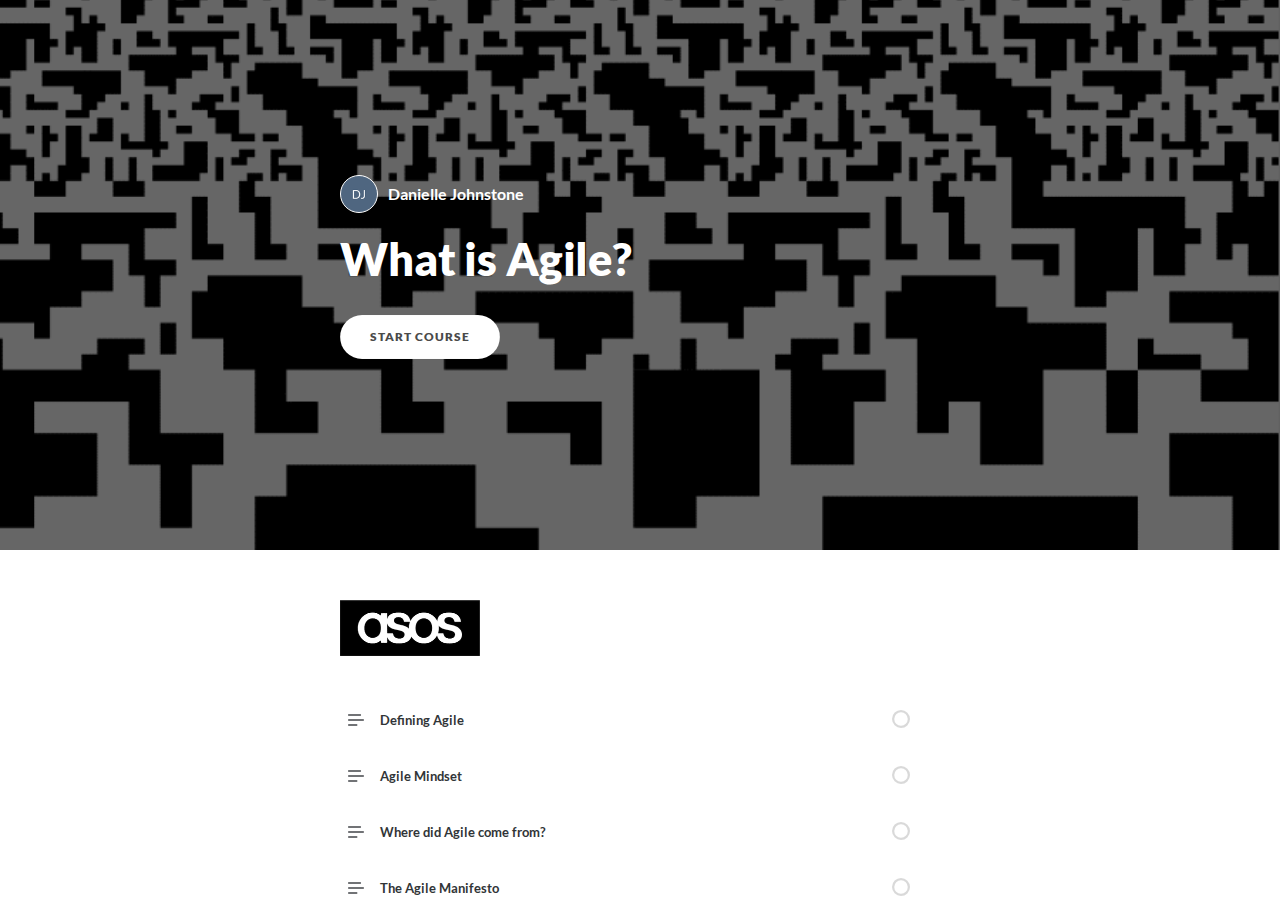
==== agile/index.html @ a6d880a4 "add agile lesson" ====
<!DOCTYPE html>
<html lang="en" class="">
  <head>
    <meta http-equiv="X-UA-Compatible" content="IE=edge,chrome=1">
    <meta name="viewport" content="width=device-width, initial-scale=1">
    <meta charset="utf-8">

    <title>What is Agile? </title>

    <link type="text/css" rel="stylesheet" href="lib/icomoon.css">
    <link type="text/css" rel="stylesheet" href="lib/main.bundle.css">
    <script type="text/javascript" src="lib/player-0.0.11.min.js"></script>
    <script type="text/javascript" src="lib/lzwcompress.js"></script>

    <!-- Resize Hack -->
    <script type="text/javascript">
      window.resizeTo(screen.width, screen.height);
    </script>
    
    <!--[if lt IE 9]>
    <script src="//html5shiv.googlecode.com/svn/trunk/html5.js"></script>
    <![endif]-->
  </head>
  <body>
    <style>
      .brand--head, .brand--head *   { font-family: 'ASOS Sans Text' !important; }
      .brand--body, .brand--body *   { font-family: 'ASOS Sans Text' !important; }
      .brand--lhead, .brand--lhead * { font-family: 'ASOS Sans Text' !important; }
      .brand--lbody, .brand--lbody * { font-family: 'ASOS Sans Text' !important; }
      .brand--ui, .brand--ui *       { font-family: 'Lato' !important; }

      .brand--beforeHead:before { font-family: 'ASOS Sans Text' !important; }
      .brand--afterHead:after { font-family: 'ASOS Sans Text' !important; }

      .brand--background        { background-color: #FF385C !important; }
      .brand--background-all *  { background-color: #FF385C !important; }
      .brand--border            { border-color: #FF385C !important; }
      .brand--color             { color: #FF385C !important; }
      .brand--color-all *       { color: #FF385C !important; }
      .brand--shadow            { box-shadow: 0 0 0 0.2rem #FF385C !important; }
      .brand--shadow-all *      { box-shadow: 0 0 0 0.2rem #FF385C !important; }
      .brand--fill              { fill: #FF385C !important; }
      .brand--stroke            { stroke: #FF385C !important; }

      .brand--beforeBackground:before { background-color: #FF385C !important; }
      .brand--beforeBorder:before     { border-color: #FF385C !important; }
      .brand--beforeColor:before      { color: #FF385C !important; }

      .brand--afterBackground:after { background-color: #FF385C !important; }
      .brand--afterBorder:after     { border-color: #FF385C !important; }
      .brand--afterColor:after      { color: #FF385C !important; }

      /* should be applied to containers where links
         need to appear in brand color */
      .brand--linkColor a { color: #FF385C !important; }

      /* should be applied to containers where links
         need to change to brand color on hover */
      .brand--linkColorHover a:hover { color: #FF385C !important; }

      /* should be applied to any single element that
         needs to change color on hover */
      .brand--hoverColor:hover { color: #FF385C !important; }

      /* TODO: probably need a way to create a 5-10% darker/lighter color */
      .brand--linkColor a:hover,
      .button.brand--background:hover { opacity: .65 !important; }

      @media (min-width: 47.9375em) { /* 768px */
        .brand--min768--background { background-color: #FF385C !important; }
        .brand--min768--border     { border-color: #FF385C !important; }
        .brand--min768--color      { color: #FF385C !important; }
      }

      @media (max-width: 47.9375em) { /* 768px */
        .brand--max768--background { background-color: #FF385C !important; }
        .brand--max768--border     { border-color: #FF385C !important; }
        .brand--max768--color      { color: #FF385C !important; }
      }
    </style>
    <div id="app"></div>
    <script type="text/javascript">
  (function(root) {
    window.labelSet = {"id":"nV2_aOqWJse--3b77nsTFACg","author":"aid|3aca7b11-3ef2-49eb-9573-bd2bbcf15d71","name":"English","defaultId":1,"defaultSet":true,"labels":{"result":"result","search":"search","results":"results","quizNext":"NEXT","tabGroup":"Tab","codeGroup":"Code","noResults":"No results for","noteGroup":"Note","quizScore":"Your score","quizStart":"START QUIZ","courseExit":"EXIT COURSE","courseHome":"Home","lessonName":"Lesson","quizSubmit":"SUBMIT","quoteGroup":"Quote","salutation":"👋 Bye!","buttonGroup":"Button","courseStart":"START COURSE","embedViewOn":"VIEW ON","exitMessage":"You may now leave this page.","quizCorrect":"Great!","quizPassing":"","quizResults":"Results","courseResume":"RESUME COURSE","processStart":"START","processSwipe":"Swipe to continue","quizContinue":"Continue","quizLandmark":"Quiz","quizQuestion":"QUESTION","courseDetails":"DETAILS","embedReadMore":"Read more","feedbackGroup":"Feedback","quizIncorrect":"Incorrect","quizTakeAgain":"TRY AGAIN","sortingReplay":"REPLAY","accordionGroup":"Accordion","embedLinkGroup":"Embedded web content","lessonComplete":"COMPLETE","statementGroup":"Statement","storylineGroup":"Storyline","attachmentGroup":"File Attachment","embedPhotoGroup":"Embedded photo","embedVideoGroup":"Embedded video","playButtonLabel":"Play","processComplete":"Complete","processLandmark":"Process","processNextStep":"NEXT STEP","processStepName":"Step","seekSliderLabel":"Seek","sortingLandmark":"Sorting Activity","audioPlayerGroup":"Audio player. You can use the space bar to toggle playback and arrow keys to scrub.","buttonStackGroup":"Button stack","embedPlayerGroup":"Embedded media player","lessonRestricted":"Lessons must be completed in order","pauseButtonLabel":"Pause","scenarioComplete":"Scenario Complete!","scenarioContinue":"CONTINUE","scenarioTryAgain":"TRY AGAIN","textOnImageGroup":"Text on image","timelineLandmark":"Timeline","urlEmbedLandmark":"URL/Embed","videoPlayerGroup":"Video player. You can use the space bar to toggle playback and arrow keys to scrub.","blocksClickToFlip":"Click to flip","blocksPreposition":"of","bulletedListGroup":"Bulleted list","checkboxListGroup":"Checkbox list","imageAndTextGroup":"Image and text","imageGalleryGroup":"Image gallery","lessonPreposition":"of","numberedListGroup":"Numbered list","processLessonName":"Lesson","processStartAgain":"START AGAIN","scenarioStartOver":"START OVER","courseSkipToLesson":"SKIP TO LESSON","flashcardBackLabel":"Flashcard back","flashcardGridGroup":"Flashcard grid","nextFlashCardLabel":"Next flashcard","a11yRegionNavLesson":"Navigation menu","flashcardFrontLabel":"Flashcard front","flashcardStackGroup":"Flashcard stack","knowledgeCheckGroup":"Knowledge check","sortingCardsCorrect":"Cards Correct","a11yGroupAudioPlayer":"Audio player","a11yGroupVideoPlayer":"Video player","a11yRegionMainLesson":"Lesson content","hamburgerButtonLabel":"Course Overview Sidebar","lessonHeaderLandmark":"Lesson Header","numberedDividerGroup":"Numbered divider","a11yRegionNavOverview":"Table of contents","lessonContentLandmark":"Lesson Content","lessonSidebarLandmark":"Lesson Sidebar","quizAnswerPlaceholder":"Type your answer here","a11yRegionMainOverview":"Course overview","labeledGraphicLandmark":"Labeled Graphic","previousFlashCardLabel":"Previous flashcard","processStepPreposition":"of","overviewPageTitleSuffix":"Overview","quizAcceptableResponses":"Acceptable responses","quizRequirePassingScore":"You must pass this quiz to complete the lesso","timelineCardGroupPrefix":"Timeline Card","labeledGraphicBubbleLabel":"Labeled graphic bubble","labeledGraphicMarkerLabel":"Labeled graphic marker","labeledGraphicNextMarkerLabel":"Next marker","labeledGraphicPreviousMarkerLabel":"Previous marker"},"deleted":false,"createdAt":"2022-06-07T15:04:15.568Z","updatedAt":"2022-10-28T15:03:28.012Z","iso639Code":"en","transferredAt":null};
    window.courseData = "[base64]/[base64]/IEhvdyBkaWQgeW91ciByZXN1bHRzIGNvbXBhcmU/[base64]/[base64]/[base64]/[base64]/[base64]/[base64]";
    window.partnerContent = [];

    function isExport() {
      return true;
    }

    function resolvePath(path) {
      return ('assets/').concat(path);
    }

    function resolveFontPath(font) {
      return ('lib/fonts/').concat(font.key.split('/').reverse()[0]);
    }

    root.Runtime = {
      isExport: isExport,
      resolvePath: resolvePath,
      resolveFontPath: resolveFontPath
    };
  }(window));
</script>

    
    <script src="lib/main.bundle.js"></script>
    
  </body>
</html>
---- agile/lib/icomoon.css ----
@font-face {
	font-family: 'icomoon';
	src:  url('fonts/icomoon.ttf') format('truetype'),
				url('fonts/icomoon.woff') format('woff');
	font-weight: normal;
	font-style: normal;
}

[class^="icon-"], [class*=" icon-"] {
	/* use !important to prevent issues with browser extensions that change fonts */
	font-family: 'icomoon' !important;
	speak: none;
	font-style: normal;
	font-weight: normal;
	font-variant: normal;
	text-transform: none;
	line-height: 1;

	/* Better Font Rendering =========== */
	-webkit-font-smoothing: antialiased;
	-moz-osx-font-smoothing: grayscale;
}

.icon-edit-author-name:before {
	content: "\e976";
}
.icon-lock:before {
	content: "\e977";
}
.icon-checkmark-valid:before {
	content: "\e95d";
}
.icon-close-media-panel:before {
	content: "\e95e";
}
.icon-trash4:before {
	content: "\e95f";
}
.icon-x-invalid-url:before {
	content: "\e960";
}
.icon-attach2:before {
	content: "\e961";
}
.icon-bold:before {
	content: "\e962";
}
.icon-fontcolor:before {
	content: "\e963";
}
.icon-fontsize:before {
	content: "\e964";
}
.icon-italic:before {
	content: "\e965";
}
.icon-link:before {
	content: "\e966";
}
.icon-orderedlist:before {
	content: "\e967";
}
.icon-quote:before {
	content: "\e968";
}
.icon-unorderedlist:before {
	content: "\e969";
}
.icon-feedback:before {
	content: "\e910";
}
.icon-review:before {
	content: "\e911";
}
.icon-customizable:before {
	content: "\e908";
}
.icon-design:before {
	content: "\e909";
}
.icon-interactions:before {
	content: "\e90a";
}
.icon-questions:before {
	content: "\e90b";
}
.icon-scenarios2:before {
	content: "\e90c";
}
.icon-slides:before {
	content: "\e90d";
}
.icon-desktop:before {
	content: "\e902";
}
.icon-expressions:before {
	content: "\e903";
}
.icon-poses:before {
	content: "\e904";
}
.icon-retina:before {
	content: "\e905";
}
.icon-scenarios:before {
	content: "\e906";
}
.icon-transparency:before {
	content: "\e907";
}
.icon-Master-01:before {
	content: "\e934";
}
.icon-Master-02:before {
	content: "\e93a";
}
.icon-Master-03:before {
	content: "\e939";
}
.icon-Master-04:before {
	content: "\e936";
}
.icon-Master-05:before {
	content: "\e93b";
}
.icon-Master-06:before {
	content: "\e935";
}
.icon-Master-07:before {
	content: "\e937";
}
.icon-Master-08:before {
	content: "\e938";
}
.icon-Master-09:before {
	content: "\e922";
}
.icon-Master-10:before {
	content: "\e926";
}
.icon-Master-11:before {
	content: "\e924";
}
.icon-Master-12:before {
	content: "\e928";
}
.icon-Master-13:before {
	content: "\e923";
}
.icon-Master-14:before {
	content: "\e925";
}
.icon-Master-15:before {
	content: "\e929";
}
.icon-Master-16:before {
	content: "\e927";
}
.icon-Master-17:before {
	content: "\e92b";
}
.icon-Master-18:before {
	content: "\e92c";
}
.icon-Master-19:before {
	content: "\e92d";
}
.icon-Master-20:before {
	content: "\e92e";
}
.icon-Master-21:before {
	content: "\e92f";
}
.icon-Master-22:before {
	content: "\e930";
}
.icon-Master-23:before {
	content: "\e931";
}
.icon-Master-24:before {
	content: "\e932";
}
.icon-Master-25:before {
	content: "\e933";
}
.icon-Master-26:before {
	content: "\e92a";
}
.icon-check-circle:before {
	content: "\e803";
}
.icon-trash:before {
	content: "\e804";
}
.icon-rotation:before {
	content: "\e91a";
}
.icon-vector:before {
	content: "\e91b";
}
.icon-mute:before {
	content: "\e90e";
}
.icon-volume:before {
	content: "\e90f";
}
.icon-logo:before {
	content: "\e805";
}
.icon-share:before {
	content: "\e801";
}
.icon-sorting:before {
	content: "\e91c";
}
.icon-more:before {
	content: "\e91d";
}
.icon-copy:before {
	content: "\e951";
}
.icon-clock:before {
	content: "\e915";
}
.icon-quotes-left:before {
	content: "\e918";
}
.icon-list-numbered:before {
	content: "\e916";
}
.icon-list2:before {
	content: "\e917";
}
.icon-plus:before {
	content: "\e60a";
}
.icon-info:before {
	content: "\e974";
}
.icon-cross:before {
	content: "\e913";
}
.icon-checkmark:before {
	content: "\e975";
}
.icon-arrow-up2:before {
	content: "\e959";
}
.icon-arrow-down2:before {
	content: "\e95a";
}
.icon-sort-alpha-asc:before {
	content: "\e912";
}
.icon-rtf:before {
	content: "\e94b";
}
.icon-doc:before {
	content: "\e94a";
}
.icon-pdf:before {
	content: "\e94c";
}
.icon-ppt:before {
	content: "\e94d";
}
.icon-file:before {
	content: "\e94e";
}
.icon-xls:before {
	content: "\e94f";
}
.icon-zip:before {
	content: "\e950";
}
.icon-file-alt:before {
	content: "\e944";
}
.icon-doc-alt:before {
	content: "\e943";
}
.icon-pdf-alt:before {
	content: "\e945";
}
.icon-ppt-alt:before {
	content: "\e946";
}
.icon-rtf-alt:before {
	content: "\e947";
}
.icon-xls-alt:before {
	content: "\e948";
}
.icon-zip-alt:before {
	content: "\e949";
}
.icon-attach:before {
	content: "\e942";
}
.icon-reload:before {
	content: "\e941";
}
.icon-trash2:before {
	content: "\e60d";
}
.icon-arrow-left:before {
	content: "\e608";
}
.icon-arrow-right:before {
	content: "\e609";
}
.icon-check-alt:before {
	content: "\e606";
}
.icon-password-view:before {
	content: "\e972";
}
.icon-password-hide:before {
	content: "\e973";
}
.icon-view-grid:before {
	content: "\e96c";
}
.icon-grid-view:before {
	content: "\e96c";
}
.icon-view-list:before {
	content: "\e96d";
}
.icon-list-view:before {
	content: "\e96d";
}
.icon-blocks:before {
	content: "\e95b";
}
.icon-list3:before {
	content: "\e95c";
}
.icon-export:before {
	content: "\e958";
}
.icon-screencast:before {
	content: "\e957";
}
.icon-cursor:before {
	content: "\e956";
}
.icon-documents:before {
	content: "\e952";
}
.icon-duplicate:before {
	content: "\e952";
}
.icon-trash3:before {
	content: "\e953";
}
.icon-Article:before {
	content: "\e93c";
}
.icon-Interaction:before {
	content: "\e93d";
}
.icon-Quiz:before {
	content: "\e93e";
}
.icon-Video:before {
	content: "\e93f";
}
.icon-trashcan:before {
	content: "\e921";
}
.icon-marker_style:before {
	content: "\e920";
}
.icon-photo:before {
	content: "\e91f";
}
.icon-microphone:before {
	content: "\e91e";
}
.icon-plus2:before {
	content: "\e800";
}
.icon-processing:before {
	content: "\e607";
}
.icon-menu:before {
	content: "\e602";
}
.icon-headset:before {
	content: "\e603";
}
.icon-list:before {
	content: "\e604";
}
.icon-video:before {
	content: "\e605";
}
.icon-mail:before {
	content: "\e954";
}
.icon-remove:before {
	content: "\e955";
}
.icon-up-level-2:before {
	content: "\e96e";
}
.icon-up-level-list-2:before {
	content: "\e96f";
}
.icon-plus-circle:before {
	content: "\e802";
}
.icon-up-level:before {
	content: "\e970";
}
.icon-up-level-list:before {
	content: "\e971";
}
.icon-eye:before {
	content: "\e96b";
}
.icon-tick:before {
	content: "\e900";
}
.icon-check:before {
	content: "\e901";
}
.icon-link-alt:before {
	content: "\e919";
}
.icon-chevron-down:before {
	content: "\e60b";
}
.icon-chevron-up:before {
	content: "\e60c";
}
.icon-chevron-left:before {
	content: "\e600";
}
.icon-chevron:before {
	content: "\e601";
}
.icon-chevron-right:before {
	content: "\e601";
}
.icon-close-small:before {
	content: "\e940";
}
.icon-pie-chart:before {
	content: "\e914";
}
.icon-alert:before {
	content: "\e96a";
}
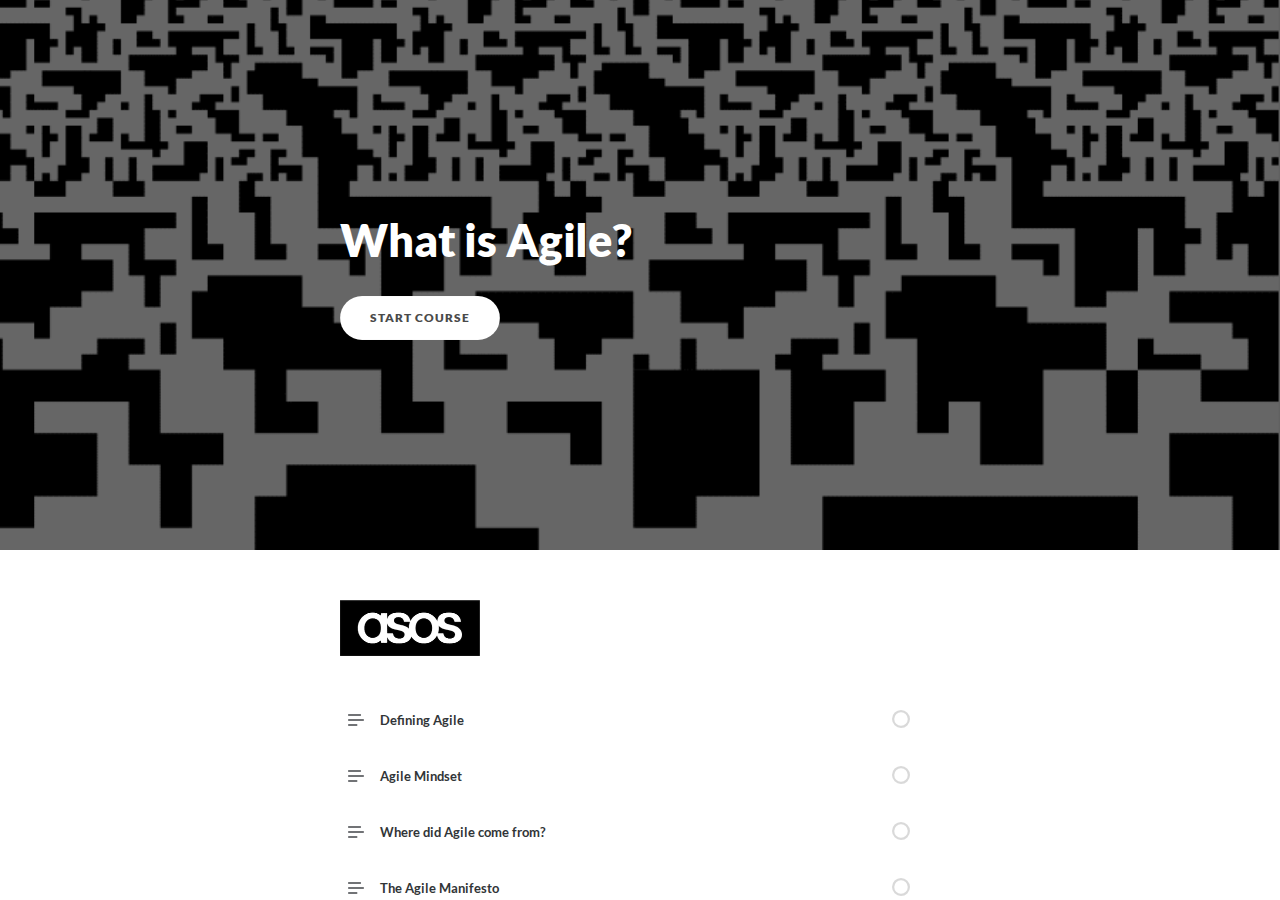
==== commit acdd06b9: "Add files via upload" ====
--- a/agile/index.html
+++ b/agile/index.html
@@ -81,8 +81,8 @@
     <div id="app"></div>
     <script type="text/javascript">
   (function(root) {
-    window.labelSet = {"id":"nV2_aOqWJse--3b77nsTFACg","author":"aid|3aca7b11-3ef2-49eb-9573-bd2bbcf15d71","name":"English","defaultId":1,"defaultSet":true,"labels":{"result":"result","search":"search","results":"results","quizNext":"NEXT","tabGroup":"Tab","codeGroup":"Code","noResults":"No results for","noteGroup":"Note","quizScore":"Your score","quizStart":"START QUIZ","courseExit":"EXIT COURSE","courseHome":"Home","lessonName":"Lesson","quizSubmit":"SUBMIT","quoteGroup":"Quote","salutation":"👋 Bye!","buttonGroup":"Button","courseStart":"START COURSE","embedViewOn":"VIEW ON","exitMessage":"You may now leave this page.","quizCorrect":"Great!","quizPassing":"","quizResults":"Results","courseResume":"RESUME COURSE","processStart":"START","processSwipe":"Swipe to continue","quizContinue":"Continue","quizLandmark":"Quiz","quizQuestion":"QUESTION","courseDetails":"DETAILS","embedReadMore":"Read more","feedbackGroup":"Feedback","quizIncorrect":"Incorrect","quizTakeAgain":"TRY AGAIN","sortingReplay":"REPLAY","accordionGroup":"Accordion","embedLinkGroup":"Embedded web content","lessonComplete":"COMPLETE","statementGroup":"Statement","storylineGroup":"Storyline","attachmentGroup":"File Attachment","embedPhotoGroup":"Embedded photo","embedVideoGroup":"Embedded video","playButtonLabel":"Play","processComplete":"Complete","processLandmark":"Process","processNextStep":"NEXT STEP","processStepName":"Step","seekSliderLabel":"Seek","sortingLandmark":"Sorting Activity","audioPlayerGroup":"Audio player. You can use the space bar to toggle playback and arrow keys to scrub.","buttonStackGroup":"Button stack","embedPlayerGroup":"Embedded media player","lessonRestricted":"Lessons must be completed in order","pauseButtonLabel":"Pause","scenarioComplete":"Scenario Complete!","scenarioContinue":"CONTINUE","scenarioTryAgain":"TRY AGAIN","textOnImageGroup":"Text on image","timelineLandmark":"Timeline","urlEmbedLandmark":"URL/Embed","videoPlayerGroup":"Video player. You can use the space bar to toggle playback and arrow keys to scrub.","blocksClickToFlip":"Click to flip","blocksPreposition":"of","bulletedListGroup":"Bulleted list","checkboxListGroup":"Checkbox list","imageAndTextGroup":"Image and text","imageGalleryGroup":"Image gallery","lessonPreposition":"of","numberedListGroup":"Numbered list","processLessonName":"Lesson","processStartAgain":"START AGAIN","scenarioStartOver":"START OVER","courseSkipToLesson":"SKIP TO LESSON","flashcardBackLabel":"Flashcard back","flashcardGridGroup":"Flashcard grid","nextFlashCardLabel":"Next flashcard","a11yRegionNavLesson":"Navigation menu","flashcardFrontLabel":"Flashcard front","flashcardStackGroup":"Flashcard stack","knowledgeCheckGroup":"Knowledge check","sortingCardsCorrect":"Cards Correct","a11yGroupAudioPlayer":"Audio player","a11yGroupVideoPlayer":"Video player","a11yRegionMainLesson":"Lesson content","hamburgerButtonLabel":"Course Overview Sidebar","lessonHeaderLandmark":"Lesson Header","numberedDividerGroup":"Numbered divider","a11yRegionNavOverview":"Table of contents","lessonContentLandmark":"Lesson Content","lessonSidebarLandmark":"Lesson Sidebar","quizAnswerPlaceholder":"Type your answer here","a11yRegionMainOverview":"Course overview","labeledGraphicLandmark":"Labeled Graphic","previousFlashCardLabel":"Previous flashcard","processStepPreposition":"of","overviewPageTitleSuffix":"Overview","quizAcceptableResponses":"Acceptable responses","quizRequirePassingScore":"You must pass this quiz to complete the lesso","timelineCardGroupPrefix":"Timeline Card","labeledGraphicBubbleLabel":"Labeled graphic bubble","labeledGraphicMarkerLabel":"Labeled graphic marker","labeledGraphicNextMarkerLabel":"Next marker","labeledGraphicPreviousMarkerLabel":"Previous marker"},"deleted":false,"createdAt":"2022-06-07T15:04:15.568Z","updatedAt":"2022-10-28T15:03:28.012Z","iso639Code":"en","transferredAt":null};
-    window.courseData = "[base64]/[base64]/IEhvdyBkaWQgeW91ciByZXN1bHRzIGNvbXBhcmU/[base64]/[base64]/[base64]/[base64]/[base64]/[base64]";
+    window.labelSet = {"id":"nV2_aOqWJse--3b77nsTFACg","author":"aid|3aca7b11-3ef2-49eb-9573-bd2bbcf15d71","name":"English","defaultId":1,"defaultSet":true,"labels":{"result":"result","search":"search","results":"results","quizNext":"NEXT","tabGroup":"Tab","codeGroup":"Code","noResults":"No results for","noteGroup":"Note","quizScore":"Your score","quizStart":"START QUIZ","courseExit":"EXIT COURSE","courseHome":"Home","lessonName":"Lesson","quizSubmit":"SUBMIT","quoteGroup":"Quote","salutation":"👋 Bye!","buttonGroup":"Button","courseStart":"START COURSE","embedViewOn":"VIEW ON","exitMessage":"You may now leave this page.","quizCorrect":"Great!","quizPassing":"","quizResults":"Results","courseResume":"RESUME COURSE","processStart":"START","processSwipe":"Swipe to continue","quizContinue":"Continue","quizLandmark":"Quiz","quizQuestion":"QUESTION","courseDetails":"DETAILS","embedReadMore":"Read more","feedbackGroup":"Feedback","quizIncorrect":"Incorrect","quizTakeAgain":"TRY AGAIN","sortingReplay":"REPLAY","accordionGroup":"Accordion","embedLinkGroup":"Embedded web content","lessonComplete":"COMPLETE","statementGroup":"Statement","storylineGroup":"Storyline","attachmentGroup":"File Attachment","embedPhotoGroup":"Embedded photo","embedVideoGroup":"Embedded video","playButtonLabel":"Play","processComplete":"Complete","processLandmark":"Process","processNextStep":"NEXT STEP","processStepName":"Step","seekSliderLabel":"Seek","sortingLandmark":"Sorting Activity","audioPlayerGroup":"Audio player. You can use the space bar to toggle playback and arrow keys to scrub.","buttonStackGroup":"Button stack","embedPlayerGroup":"Embedded media player","lessonRestricted":"Lessons must be completed in order","pauseButtonLabel":"Pause","scenarioComplete":"Scenario Complete!","scenarioContinue":"CONTINUE","scenarioTryAgain":"TRY AGAIN","textOnImageGroup":"Text on image","timelineLandmark":"Timeline","urlEmbedLandmark":"URL/Embed","videoPlayerGroup":"Video player. You can use the space bar to toggle playback and arrow keys to scrub.","blocksClickToFlip":"Click to flip","blocksPreposition":"of","bulletedListGroup":"Bulleted list","checkboxListGroup":"Checkbox list","imageAndTextGroup":"Image and text","imageGalleryGroup":"Image gallery","lessonPreposition":"of","numberedListGroup":"Numbered list","processLessonName":"Lesson","processStartAgain":"START AGAIN","scenarioStartOver":"START OVER","courseSkipToLesson":"SKIP TO LESSON","flashcardBackLabel":"Flashcard back","flashcardGridGroup":"Flashcard grid","nextFlashCardLabel":"Next flashcard","a11yRegionNavLesson":"Navigation menu","flashcardFrontLabel":"Flashcard front","flashcardStackGroup":"Flashcard stack","knowledgeCheckGroup":"Knowledge check","sortingCardsCorrect":"Cards Correct","a11yGroupAudioPlayer":"Audio player","a11yGroupVideoPlayer":"Video player","a11yRegionMainLesson":"Lesson content","hamburgerButtonLabel":"Course Overview Sidebar","lessonHeaderLandmark":"Lesson Header","numberedDividerGroup":"Numbered divider","a11yRegionNavOverview":"Table of contents","lessonContentLandmark":"Lesson Content","lessonSidebarLandmark":"Lesson Sidebar","quizAnswerPlaceholder":"Type your answer here","a11yRegionMainOverview":"Course overview","labeledGraphicLandmark":"Labeled Graphic","previousFlashCardLabel":"Previous flashcard","processStepPreposition":"of","overviewPageTitleSuffix":"Overview","quizAcceptableResponses":"Acceptable responses","quizRequirePassingScore":"You must pass this quiz to complete the lesso","timelineCardGroupPrefix":"Timeline Card","labeledGraphicBubbleLabel":"Labeled graphic bubble","labeledGraphicMarkerLabel":"Labeled graphic marker","labeledGraphicNextMarkerLabel":"Next marker","labeledGraphicPreviousMarkerLabel":"Previous marker","a11yCarouselNext":"Next","a11yCarouselPrevious":"Previous","a11yNavigationMenuClose":"Close navigation menu","a11yNavigationMenuOpen":"Open navigation menu","a11yNavigationSectionClose":"Close lessons list","a11yNavigationSectionOpen":"Open lessons list","a11ySearchClose":"Close search menu","a11ySearchInput":"Search","a11ySearchOpen":"Open search menu"},"deleted":false,"createdAt":"2022-06-07T15:04:15.568Z","updatedAt":"2022-10-28T15:03:28.012Z","iso639Code":"en","transferredAt":null};
+    window.courseData = "[base64]/[base64]/[base64]/[base64]/[base64]/[base64]/[base64]/PC9zcGFuPjwvcD48cD48c3BhbiBzdHlsZT1cImZvbnQtc2l6ZTogMjRweDtcIj5DYW4geW91IHNwb3QgYW55IGFyZWFzIGluIHlvdXIgd29yayB0aGF0IGNvdWxkIGJlbmVmaXQgZnJvbSBtb3JlIGFnaWxpdHk/[base64]/[base64]";
     window.partnerContent = [];
 
     function isExport() {
--- a/agile/lib/main.bundle.css
+++ b/agile/lib/main.bundle.css
@@ -3,4 +3,4 @@
  * froala_editor v2.9.5 (https://www.froala.com/wysiwyg-editor)
  * License https://froala.com/wysiwyg-editor/terms/
  * Copyright 2014-2019 Froala Labs
- */.clearfix:after{clear:both;content:"";display:block;height:0}.hide-by-clipping{clip:rect(0,0,0,0);border:0;height:1px;margin:-1px;overflow:hidden;padding:0;position:absolute;width:1px}.fr-img-caption.fr-rounded img,img.fr-rounded{-moz-background-clip:padding;-webkit-background-clip:padding-box;background-clip:padding-box;border-radius:10px;-moz-border-radius:10px;-webkit-border-radius:10px}.fr-img-caption.fr-bordered img,img.fr-bordered{border:5px solid #ccc}img.fr-bordered{-webkit-box-sizing:content-box;-moz-box-sizing:content-box;box-sizing:content-box}.fr-img-caption.fr-bordered img{-webkit-box-sizing:border-box;-moz-box-sizing:border-box;box-sizing:border-box}.fr-img-caption.fr-shadow img,img.fr-shadow{-webkit-box-shadow:0 1px 3px rgba(0,0,0,.12),0 1px 1px 1px rgba(0,0,0,.16);-moz-box-shadow:0 1px 3px rgba(0,0,0,.12),0 1px 1px 1px rgba(0,0,0,.16);box-shadow:0 1px 3px rgba(0,0,0,.12),0 1px 1px 1px rgba(0,0,0,.16)}.fr-view{word-wrap:break-word}.fr-view span[style~="color:"] a{color:inherit}.fr-view strong{font-weight:700}.fr-view table{border:0;border-collapse:collapse;empty-cells:show;max-width:100%}.fr-view table td{min-width:5px}.fr-view table.fr-dashed-borders td,.fr-view table.fr-dashed-borders th{border-style:dashed}.fr-view table.fr-alternate-rows tbody tr:nth-child(2n){background:#f5f5f5}.fr-view table td,.fr-view table th{border:1px solid #ddd}.fr-view table td:empty,.fr-view table th:empty{height:20px}.fr-view table td.fr-highlighted,.fr-view table th.fr-highlighted{border:1px double red}.fr-view table td.fr-thick,.fr-view table th.fr-thick{border-width:2px}.fr-view table th{background:#e6e6e6}.fr-view hr{clear:both;page-break-after:always;user-select:none;-o-user-select:none;-moz-user-select:none;-khtml-user-select:none;-webkit-user-select:none;-ms-user-select:none}.fr-view .fr-file{position:relative}.fr-view .fr-file:after{content:"\1F4CE";font-weight:400;position:relative}.fr-view pre{word-wrap:break-word;overflow:visible;white-space:pre-wrap}.fr-view[dir=rtl] blockquote{border-left:0;border-right:2px solid #5e35b1;margin-right:0;padding-left:0;padding-right:5px}.fr-view[dir=rtl] blockquote blockquote{border-color:#00bcd4}.fr-view[dir=rtl] blockquote blockquote blockquote{border-color:#43a047}.fr-view blockquote{border-left:2px solid #5e35b1;color:#5e35b1;margin-left:0;padding-left:5px}.fr-view blockquote blockquote{border-color:#00bcd4;color:#00bcd4}.fr-view blockquote blockquote blockquote{border-color:#43a047;color:#43a047}.fr-view span.fr-emoticon{display:inline;font-family:Apple Color Emoji,Segoe UI Emoji,NotoColorEmoji,Segoe UI Symbol,Android Emoji,EmojiSymbols;font-weight:400;line-height:0}.fr-view span.fr-emoticon.fr-emoticon-img{background-repeat:no-repeat!important;display:inline-block;font-size:inherit;height:1em;line-height:1;margin:-.1em .1em .1em;min-height:20px;min-width:20px;vertical-align:middle;width:1em}.fr-view .fr-text-gray{color:#aaa!important}.fr-view .fr-text-bordered{border-bottom:1px solid #222;border-top:1px solid #222;padding:10px 0}.fr-view .fr-text-spaced{letter-spacing:1px}.fr-view .fr-text-uppercase{text-transform:uppercase}.fr-view .fr-class-highlighted{background-color:#ff0}.fr-view .fr-class-code{-moz-background-clip:padding;-webkit-background-clip:padding-box;background-clip:padding-box;background:#f5f5f5;border-color:#ccc;border-radius:2px;-moz-border-radius:2px;-webkit-border-radius:2px;font-family:Courier New,Courier,monospace;padding:10px}.fr-view .fr-class-transparency{opacity:.5}.fr-view img{max-width:100%;position:relative}.fr-view img.fr-dib{display:block;float:none;margin:5px auto;vertical-align:top}.fr-view img.fr-dib.fr-fil{margin-left:0;text-align:left}.fr-view img.fr-dib.fr-fir{margin-right:0;text-align:right}.fr-view img.fr-dii{display:inline-block;float:none;margin-left:5px;margin-right:5px;max-width:calc(100% - 10px);vertical-align:bottom}.fr-view img.fr-dii.fr-fil{float:left;margin:5px 5px 5px 0;max-width:calc(100% - 5px)}.fr-view img.fr-dii.fr-fir{float:right;margin:5px 0 5px 5px;max-width:calc(100% - 5px)}.fr-view span.fr-img-caption{max-width:100%;position:relative}.fr-view span.fr-img-caption.fr-dib{display:block;float:none;margin:5px auto;vertical-align:top}.fr-view span.fr-img-caption.fr-dib.fr-fil{margin-left:0;text-align:left}.fr-view span.fr-img-caption.fr-dib.fr-fir{margin-right:0;text-align:right}.fr-view span.fr-img-caption.fr-dii{display:inline-block;float:none;margin-left:5px;margin-right:5px;max-width:calc(100% - 10px);vertical-align:bottom}.fr-view span.fr-img-caption.fr-dii.fr-fil{float:left;margin:5px 5px 5px 0;max-width:calc(100% - 5px)}.fr-view span.fr-img-caption.fr-dii.fr-fir{float:right;margin:5px 0 5px 5px;max-width:calc(100% - 5px)}.fr-view .fr-video{position:relative;text-align:center}.fr-view .fr-video.fr-rv{height:0;overflow:hidden;padding-bottom:56.25%;padding-top:30px}.fr-view .fr-video.fr-rv embed,.fr-view .fr-video.fr-rv object,.fr-view .fr-video.fr-rv>iframe{height:100%;left:0;position:absolute!important;top:0;width:100%}.fr-view .fr-video>*{border:0;-webkit-box-sizing:content-box;-moz-box-sizing:content-box;box-sizing:content-box;max-width:100%}.fr-view .fr-video.fr-dvb{clear:both;display:block}.fr-view .fr-video.fr-dvb.fr-fvl{text-align:left}.fr-view .fr-video.fr-dvb.fr-fvr{text-align:right}.fr-view .fr-video.fr-dvi{display:inline-block}.fr-view .fr-video.fr-dvi.fr-fvl{float:left}.fr-view .fr-video.fr-dvi.fr-fvr{float:right}.fr-view a.fr-strong{font-weight:700}.fr-view a.fr-green{color:green}.fr-view .fr-img-caption{text-align:center}.fr-view .fr-img-caption .fr-img-wrap{display:inline-block;margin:auto;padding:0;text-align:center;width:100%}.fr-view .fr-img-caption .fr-img-wrap img{display:block;margin:auto;width:100%}.fr-view .fr-img-caption .fr-img-wrap>span{-webkit-box-sizing:border-box;-moz-box-sizing:border-box;box-sizing:border-box;display:block;-ms-filter:"alpha(Opacity=0)";font-size:14px;font-weight:400;margin:auto;-webkit-opacity:.9;-moz-opacity:.9;opacity:.9;padding:5px 5px 10px;text-align:center;width:100%}.fr-view button.fr-rounded,.fr-view input.fr-rounded,.fr-view textarea.fr-rounded{-moz-background-clip:padding;-webkit-background-clip:padding-box;background-clip:padding-box;border-radius:10px;-moz-border-radius:10px;-webkit-border-radius:10px}.fr-view button.fr-large,.fr-view input.fr-large,.fr-view textarea.fr-large{font-size:24px}a.fr-view.fr-strong{font-weight:700}a.fr-view.fr-green{color:green}img.fr-view{max-width:100%;position:relative}img.fr-view.fr-dib{display:block;float:none;margin:5px auto;vertical-align:top}img.fr-view.fr-dib.fr-fil{margin-left:0;text-align:left}img.fr-view.fr-dib.fr-fir{margin-right:0;text-align:right}img.fr-view.fr-dii{display:inline-block;float:none;margin-left:5px;margin-right:5px;max-width:calc(100% - 10px);vertical-align:bottom}img.fr-view.fr-dii.fr-fil{float:left;margin:5px 5px 5px 0;max-width:calc(100% - 5px)}img.fr-view.fr-dii.fr-fir{float:right;margin:5px 0 5px 5px;max-width:calc(100% - 5px)}span.fr-img-caption.fr-view{max-width:100%;position:relative}span.fr-img-caption.fr-view.fr-dib{display:block;float:none;margin:5px auto;vertical-align:top}span.fr-img-caption.fr-view.fr-dib.fr-fil{margin-left:0;text-align:left}span.fr-img-caption.fr-view.fr-dib.fr-fir{margin-right:0;text-align:right}span.fr-img-caption.fr-view.fr-dii{display:inline-block;float:none;margin-left:5px;margin-right:5px;max-width:calc(100% - 10px);vertical-align:bottom}span.fr-img-caption.fr-view.fr-dii.fr-fil{float:left;margin:5px 5px 5px 0;max-width:calc(100% - 5px)}span.fr-img-caption.fr-view.fr-dii.fr-fir{float:right;margin:5px 0 5px 5px;max-width:calc(100% - 5px)}.fr-toolbar{z-index:10000!important}.fr-tooltip{z-index:10003!important}.fr-modal,.fr-popup{z-index:10002!important}.fr-popup .fr-buttons.fr-colors-buttons{padding:0}.fr-popup .fr-colors-tabs{margin-bottom:0;margin-left:0;margin-right:0}.fr-popup .fr-colors-tabs .fr-colors-tab:after{display:none;visibility:hidden}.fr-popup .fr-colors-tabs .fr-colors-tab,.fr-popup .fr-colors-tabs .fr-colors-tab:focus,.fr-popup .fr-colors-tabs .fr-colors-tab:hover{color:#313537}.fr-popup .fr-colors-tabs .fr-colors-tab.fr-selected-tab{background-color:#f0f0f0;color:#313537}.fr-popup .fr-colors-tabs .fr-colors-tab.fr-selected-tab:after{color:#313537}.fr-popup .fr-separator+.fr-colors-tabs{margin-left:0;margin-right:0}.fr-box sub,.fr-view sub{font-size:smaller;vertical-align:sub}.fr-box sup,.fr-view sup{font-size:smaller;vertical-align:super}.fr-box ul,.fr-view ul{list-style-type:disc}.fr-box ol,.fr-box ul,.fr-view ol,.fr-view ul{list-style-position:outside;margin:0 0 3.2rem 3.2rem}.fr-box ol,.fr-view ol{list-style-type:decimal}.fr-box ol ul,.fr-box ul ul,.fr-view ol ul,.fr-view ul ul{list-style-position:outside;list-style-type:circle}.fr-box ol ol,.fr-box ul ol,.fr-view ol ol,.fr-view ul ol{list-style-position:outside;list-style-type:lower-latin}.fr-box ol li,.fr-box ul li,.fr-view ol li,.fr-view ul li{margin-top:1.4rem}.fr-box em,.fr-view em{font-style:italic}.fr-box strong,.fr-view strong{font-weight:700}.fr-box table td,.fr-box table th,.fr-view table td,.fr-view table th{font-size:1.4rem;vertical-align:middle}.fr-box table th,.fr-view table th{font-weight:700;padding:1.7rem 1.5rem 1.5rem}.fr-box table td,.fr-view table td{padding:1.7rem 1.5rem}.fr-box--placeholder,.fr-view--placeholder{color:#aaa}.fr-box.fr-inline .fr-counter{background:transparent;border:none;bottom:auto!important;color:#adaeaf;display:none;font-family:lato,sans-serif;font-size:1.1rem;font-weight:400;letter-spacing:.04rem;padding:0;top:100%}.fr-floating-btn>svg{fill:#313537!important}.fr-floating-btn>i{color:#313537!important;font-family:FontAwesome!important}.fr-qi-helper,.fr-quick-insert{font-size:1.4rem}.rise-table-wrap{overflow-x:auto}.partner-content-course-author